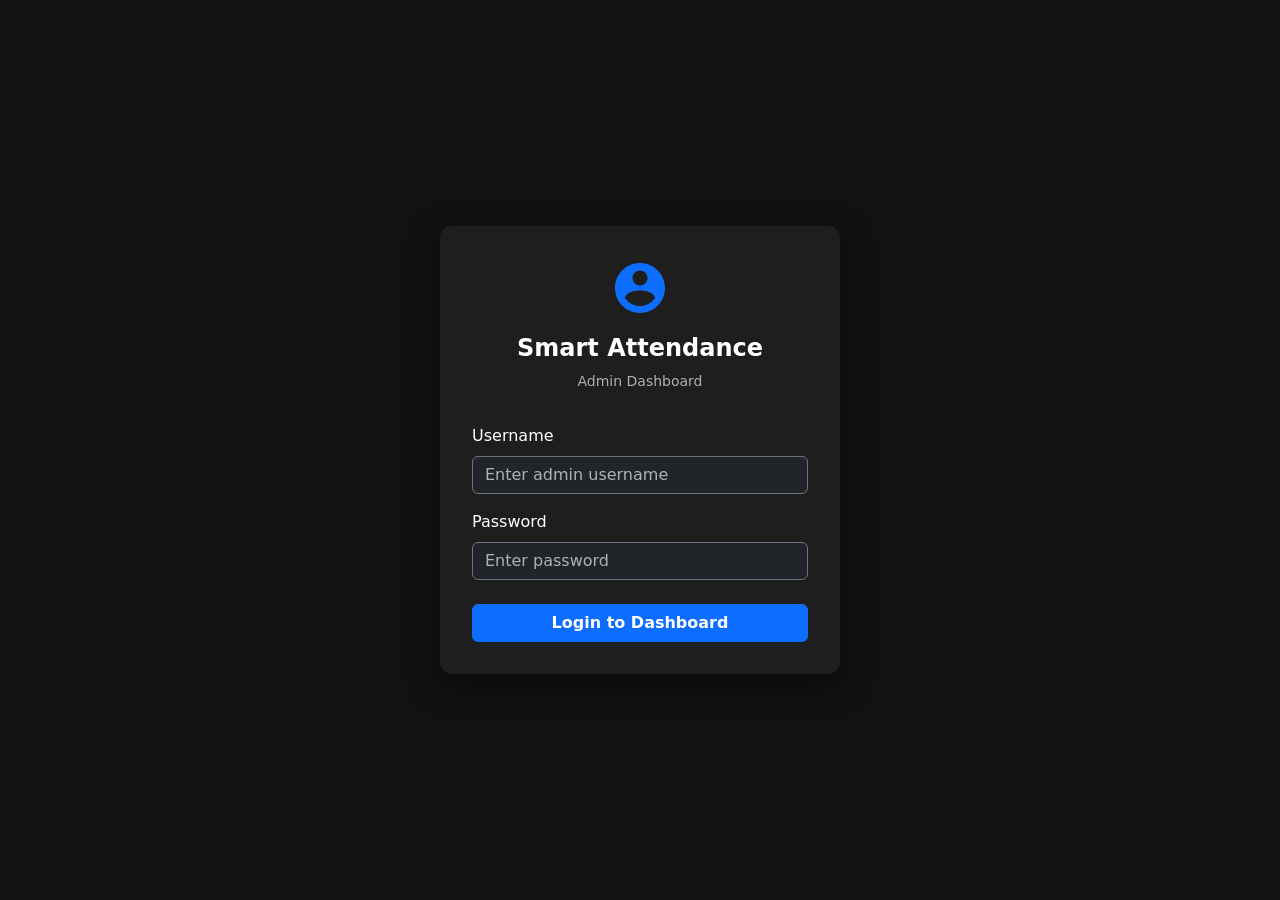
==== frontend/login.html @ e0f8c918 "Feat(Security): Implement Admin Web Dashboard Login Page (Phase 3)" ====
<!DOCTYPE html>
<html lang="en" data-bs-theme="dark">
<head>
    <meta charset="UTF-8">
    <meta name="viewport" content="width=device-width, initial-scale=1.0">
    <title>Admin Login - Smart Attendance</title>
    <link href="https://cdn.jsdelivr.net/npm/bootstrap@5.3.2/dist/css/bootstrap.min.css" rel="stylesheet">
    <style>
        body {
            display: flex;
            align-items: center;
            justify-content: center;
            height: 100vh;
            background-color: #121212;
            color: white;
        }
        .login-card {
            background-color: #1e1e1e;
            padding: 2rem;
            border-radius: 12px;
            box-shadow: 0 10px 30px rgba(0,0,0,0.5);
            width: 100%;
            max-width: 400px;
        }
        .logo {
            text-align: center;
            margin-bottom: 2rem;
        }
        .logo svg {
            width: 60px;
            height: 60px;
            fill: #0d6efd;
            margin-bottom: 1rem;
        }
    </style>
</head>
<body>
    <div class="login-card">
        <div class="logo">
            <svg xmlns="http://www.w3.org/2000/svg" viewBox="0 0 24 24"><path d="M12 2C6.48 2 2 6.48 2 12s4.48 10 10 10 10-4.48 10-10S17.52 2 12 2zm0 3c1.66 0 3 1.34 3 3s-1.34 3-3 3-3-1.34-3-3 1.34-3 3-3zm0 14.2c-2.5 0-4.71-1.28-6-3.22.03-1.99 4-3.08 6-3.08 1.99 0 5.97 1.09 6 3.08-1.29 1.94-3.5 3.22-6 3.22z"/></svg>
            <h4 class="fw-bold">Smart Attendance</h4>
            <p class="text-muted small">Admin Dashboard</p>
        </div>
        
        <form id="loginForm">
            <div class="mb-3">
                <label class="form-label">Username</label>
                <input type="text" id="username" class="form-control bg-dark text-white border-secondary" required placeholder="Enter admin username">
            </div>
            <div class="mb-4">
                <label class="form-label">Password</label>
                <input type="password" id="password" class="form-control bg-dark text-white border-secondary" required placeholder="Enter password">
            </div>
            <button type="submit" class="btn btn-primary w-100 fw-bold">Login to Dashboard</button>
            <div id="errorMsg" class="text-danger text-center mt-3 small" style="display: none;"></div>
        </form>
    </div>

    <script>
        document.getElementById('loginForm').addEventListener('submit', async (e) => {
            e.preventDefault();
            const btn = e.target.querySelector('button');
            const errorDiv = document.getElementById('errorMsg');
            
            btn.disabled = true;
            btn.innerText = 'Verifying...';
            errorDiv.style.display = 'none';

            try {
                const response = await fetch('/api/auth/login', {
                    method: 'POST',
                    headers: { 'Content-Type': 'application/json' },
                    body: JSON.stringify({
                        username: document.getElementById('username').value,
                        password: document.getElementById('password').value
                    })
                });

                if (response.ok) {
                    window.location.href = '/';
                } else {
                    const data = await response.json();
                    errorDiv.innerText = data.detail || 'Invalid credentials';
                    errorDiv.style.display = 'block';
                }
            } catch (err) {
                errorDiv.innerText = 'Network error. Please try again.';
                errorDiv.style.display = 'block';
            } finally {
                btn.disabled = false;
                btn.innerText = 'Login to Dashboard';
            }
        });
    </script>
</body>
</html>
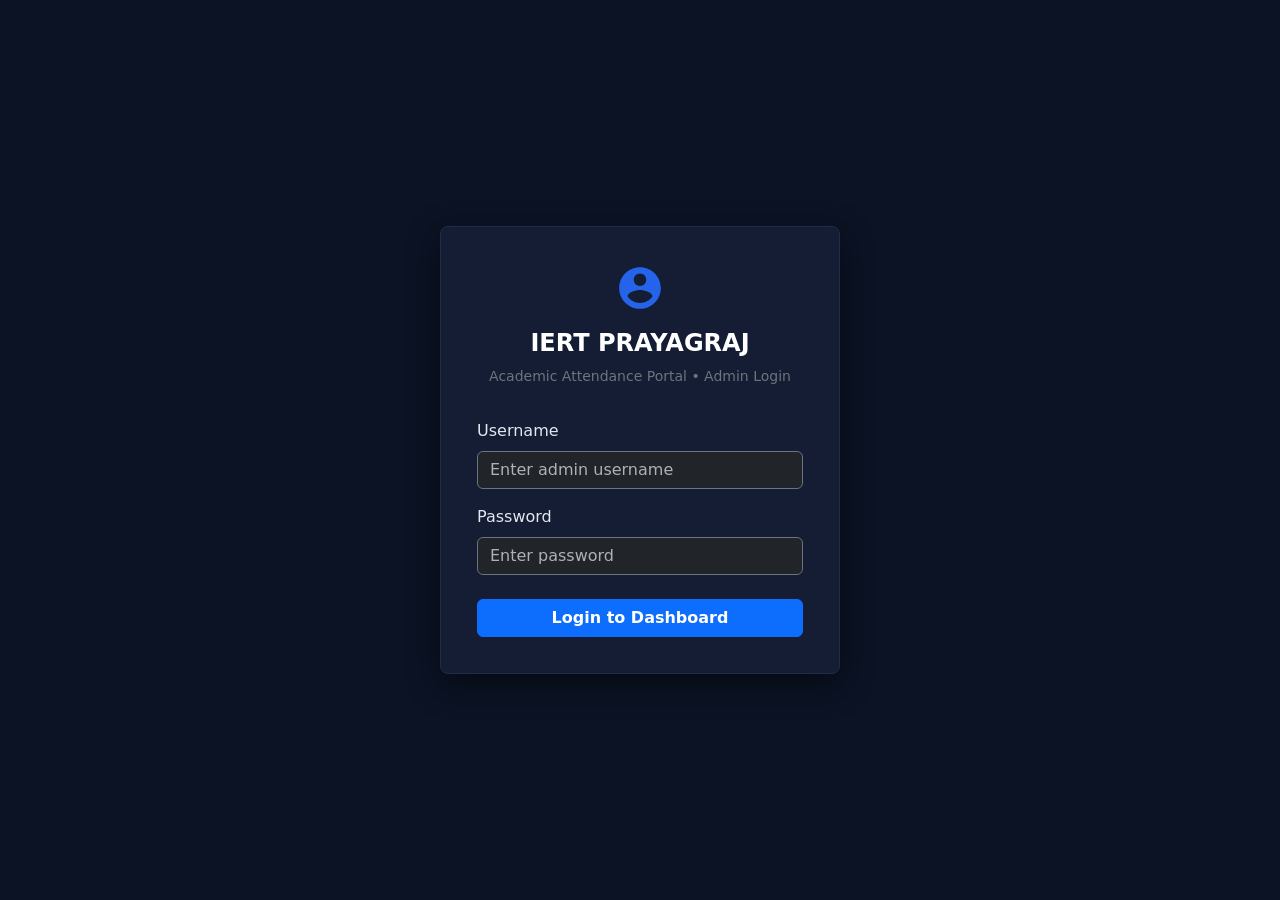
==== commit 4015c3d2: "feat(ui,hardware): modernize frontend theme and update ESP32 beacon firmware - Redesign dashboard an" ====
--- a/frontend/login.html
+++ b/frontend/login.html
@@ -3,7 +3,7 @@
 <head>
     <meta charset="UTF-8">
     <meta name="viewport" content="width=device-width, initial-scale=1.0">
-    <title>Admin Login - Smart Attendance</title>
+    <title>Admin Login — IERT Attendance Portal</title>
     <link href="https://cdn.jsdelivr.net/npm/bootstrap@5.3.2/dist/css/bootstrap.min.css" rel="stylesheet">
     <style>
         body {
@@ -11,13 +11,14 @@
             align-items: center;
             justify-content: center;
             height: 100vh;
-            background-color: #121212;
-            color: white;
+            background-color: #0b1324;
+            color: #e2e8f0;
         }
         .login-card {
-            background-color: #1e1e1e;
-            padding: 2rem;
-            border-radius: 12px;
+            background-color: #141d33;
+            padding: 2.25rem;
+            border-radius: 8px;
+            border: 1px solid #1f2d4d;
             box-shadow: 0 10px 30px rgba(0,0,0,0.5);
             width: 100%;
             max-width: 400px;
@@ -27,9 +28,9 @@
             margin-bottom: 2rem;
         }
         .logo svg {
-            width: 60px;
-            height: 60px;
-            fill: #0d6efd;
+            width: 50px;
+            height: 50px;
+            fill: #2563eb;
             margin-bottom: 1rem;
         }
     </style>
@@ -38,8 +39,8 @@
     <div class="login-card">
         <div class="logo">
             <svg xmlns="http://www.w3.org/2000/svg" viewBox="0 0 24 24"><path d="M12 2C6.48 2 2 6.48 2 12s4.48 10 10 10 10-4.48 10-10S17.52 2 12 2zm0 3c1.66 0 3 1.34 3 3s-1.34 3-3 3-3-1.34-3-3 1.34-3 3-3zm0 14.2c-2.5 0-4.71-1.28-6-3.22.03-1.99 4-3.08 6-3.08 1.99 0 5.97 1.09 6 3.08-1.29 1.94-3.5 3.22-6 3.22z"/></svg>
-            <h4 class="fw-bold">Smart Attendance</h4>
-            <p class="text-muted small">Admin Dashboard</p>
+            <h4 class="fw-bold text-white tracking-wide">IERT PRAYAGRAJ</h4>
+            <p class="text-secondary small">Academic Attendance Portal &bull; Admin Login</p>
         </div>
         
         <form id="loginForm">
@@ -68,7 +69,7 @@
 
             try {
                 const response = await fetch('/api/auth/login', {
-                    method: 'POST',
+                    method: 'POST', credentials: 'include',
                     headers: { 'Content-Type': 'application/json' },
                     body: JSON.stringify({
                         username: document.getElementById('username').value,
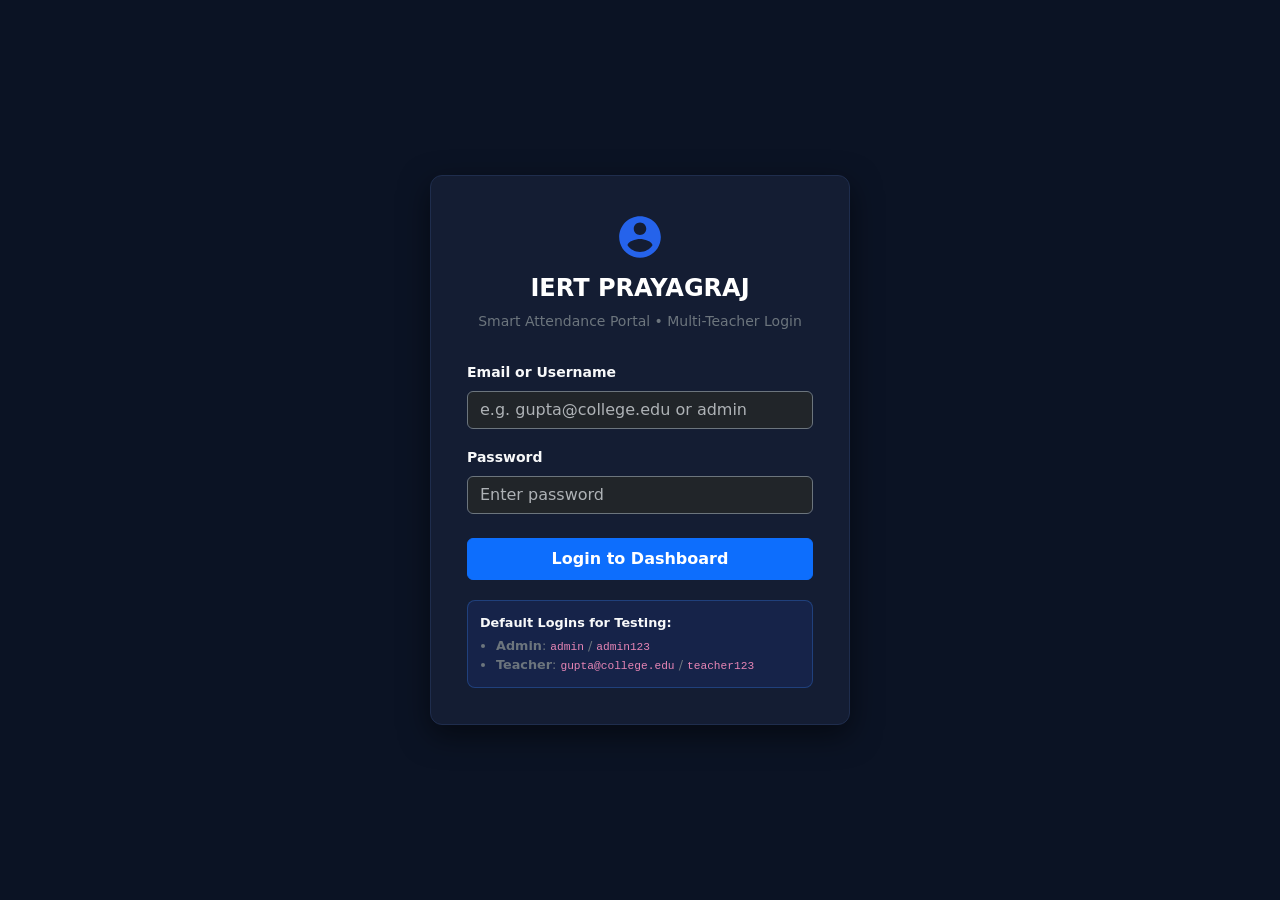
==== commit 988841e4: "feat: add multi-teacher login, role management, and bulk weekly timetable upload" ====
--- a/frontend/login.html
+++ b/frontend/login.html
@@ -3,35 +3,44 @@
 <head>
     <meta charset="UTF-8">
     <meta name="viewport" content="width=device-width, initial-scale=1.0">
-    <title>Admin Login — IERT Attendance Portal</title>
+    <title>Faculty & Admin Login — IERT Attendance Portal</title>
     <link href="https://cdn.jsdelivr.net/npm/bootstrap@5.3.2/dist/css/bootstrap.min.css" rel="stylesheet">
     <style>
         body {
             display: flex;
             align-items: center;
             justify-content: center;
-            height: 100vh;
+            min-height: 100vh;
             background-color: #0b1324;
             color: #e2e8f0;
+            padding: 1rem;
         }
         .login-card {
             background-color: #141d33;
             padding: 2.25rem;
-            border-radius: 8px;
+            border-radius: 12px;
             border: 1px solid #1f2d4d;
             box-shadow: 0 10px 30px rgba(0,0,0,0.5);
             width: 100%;
-            max-width: 400px;
+            max-width: 420px;
         }
         .logo {
             text-align: center;
-            margin-bottom: 2rem;
+            margin-bottom: 1.75rem;
         }
         .logo svg {
             width: 50px;
             height: 50px;
             fill: #2563eb;
-            margin-bottom: 1rem;
+            margin-bottom: 0.75rem;
+        }
+        .hint-box {
+            background-color: rgba(30, 58, 138, 0.25);
+            border: 1px solid rgba(59, 130, 246, 0.3);
+            border-radius: 8px;
+            font-size: 0.8rem;
+            padding: 0.75rem;
+            margin-top: 1.25rem;
         }
     </style>
 </head>
@@ -40,21 +49,29 @@
         <div class="logo">
             <svg xmlns="http://www.w3.org/2000/svg" viewBox="0 0 24 24"><path d="M12 2C6.48 2 2 6.48 2 12s4.48 10 10 10 10-4.48 10-10S17.52 2 12 2zm0 3c1.66 0 3 1.34 3 3s-1.34 3-3 3-3-1.34-3-3 1.34-3 3-3zm0 14.2c-2.5 0-4.71-1.28-6-3.22.03-1.99 4-3.08 6-3.08 1.99 0 5.97 1.09 6 3.08-1.29 1.94-3.5 3.22-6 3.22z"/></svg>
             <h4 class="fw-bold text-white tracking-wide">IERT PRAYAGRAJ</h4>
-            <p class="text-secondary small">Academic Attendance Portal &bull; Admin Login</p>
+            <p class="text-secondary small mb-0">Smart Attendance Portal &bull; Multi-Teacher Login</p>
         </div>
         
         <form id="loginForm">
             <div class="mb-3">
-                <label class="form-label">Username</label>
-                <input type="text" id="username" class="form-control bg-dark text-white border-secondary" required placeholder="Enter admin username">
+                <label class="form-label text-light small fw-semibold">Email or Username</label>
+                <input type="text" id="username" class="form-control bg-dark text-white border-secondary" required placeholder="e.g. gupta@college.edu or admin">
             </div>
             <div class="mb-4">
-                <label class="form-label">Password</label>
+                <label class="form-label text-light small fw-semibold">Password</label>
                 <input type="password" id="password" class="form-control bg-dark text-white border-secondary" required placeholder="Enter password">
             </div>
-            <button type="submit" class="btn btn-primary w-100 fw-bold">Login to Dashboard</button>
+            <button type="submit" class="btn btn-primary w-100 fw-bold py-2">Login to Dashboard</button>
             <div id="errorMsg" class="text-danger text-center mt-3 small" style="display: none;"></div>
         </form>
+
+        <div class="hint-box text-secondary">
+            <strong class="text-light">Default Logins for Testing:</strong>
+            <ul class="mb-0 ps-3 mt-1">
+                <li><strong>Admin</strong>: <code>admin</code> / <code>admin123</code></li>
+                <li><strong>Teacher</strong>: <code>gupta@college.edu</code> / <code>teacher123</code></li>
+            </ul>
+        </div>
     </div>
 
     <script>
@@ -64,7 +81,7 @@
             const errorDiv = document.getElementById('errorMsg');
             
             btn.disabled = true;
-            btn.innerText = 'Verifying...';
+            btn.innerText = 'Authenticating...';
             errorDiv.style.display = 'none';
 
             try {
@@ -77,15 +94,18 @@
                     })
                 });
 
-                if (response.ok) {
+                const data = await response.json();
+                if (response.ok && data.status === 'success') {
+                    if (data.user) {
+                        localStorage.setItem('currentUser', JSON.stringify(data.user));
+                    }
                     window.location.href = '/';
                 } else {
-                    const data = await response.json();
-                    errorDiv.innerText = data.detail || 'Invalid credentials';
+                    errorDiv.innerText = data.detail || data.message || 'Invalid username or password';
                     errorDiv.style.display = 'block';
                 }
             } catch (err) {
-                errorDiv.innerText = 'Network error. Please try again.';
+                errorDiv.innerText = 'Network connection error. Please try again.';
                 errorDiv.style.display = 'block';
             } finally {
                 btn.disabled = false;
@@ -95,3 +115,4 @@
     </script>
 </body>
 </html>
+
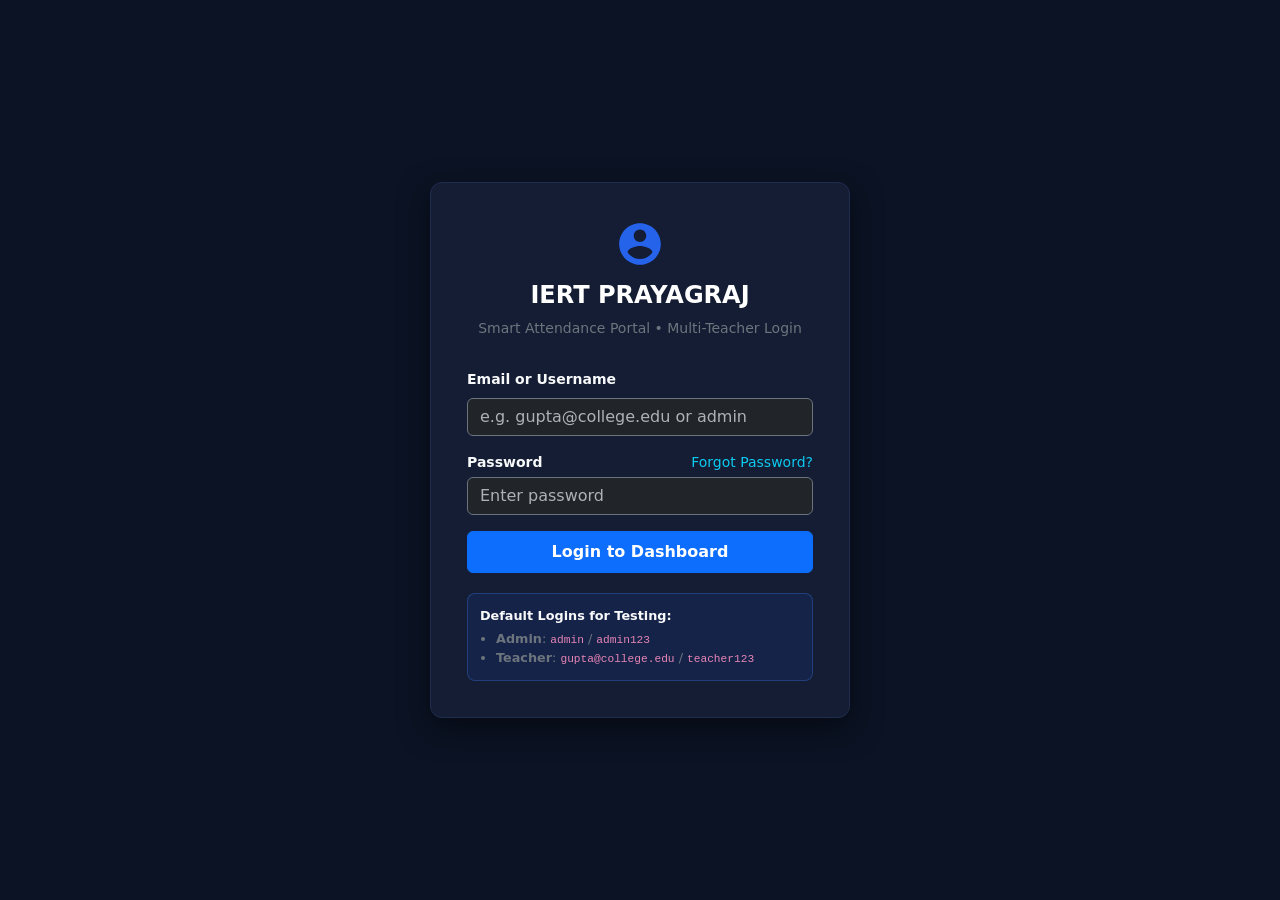
==== commit 3065d793: "feat(auth): implement self-service forgot password & admin password reset features" ====
--- a/frontend/login.html
+++ b/frontend/login.html
@@ -57,8 +57,11 @@
                 <label class="form-label text-light small fw-semibold">Email or Username</label>
                 <input type="text" id="username" class="form-control bg-dark text-white border-secondary" required placeholder="e.g. gupta@college.edu or admin">
             </div>
-            <div class="mb-4">
-                <label class="form-label text-light small fw-semibold">Password</label>
+            <div class="mb-3">
+                <div class="d-flex justify-content-between align-items-center mb-1">
+                    <label class="form-label text-light small fw-semibold mb-0">Password</label>
+                    <a href="#" id="forgotPasswordBtn" class="small text-decoration-none text-info">Forgot Password?</a>
+                </div>
                 <input type="password" id="password" class="form-control bg-dark text-white border-secondary" required placeholder="Enter password">
             </div>
             <button type="submit" class="btn btn-primary w-100 fw-bold py-2">Login to Dashboard</button>
@@ -74,10 +77,90 @@
         </div>
     </div>
 
+    <!-- Forgot Password Modal -->
+    <div class="modal fade" id="forgotModal" tabindex="-1" aria-hidden="true">
+        <div class="modal-dialog modal-dialog-centered">
+            <div class="modal-content bg-dark text-light border-secondary">
+                <div class="modal-header border-secondary">
+                    <h5 class="modal-title text-white fw-bold">Reset Password</h5>
+                    <button type="button" class="btn-close btn-close-white" data-bs-dismiss="modal" aria-label="Close"></button>
+                </div>
+                <form id="forgotForm">
+                    <div class="modal-body">
+                        <p class="small text-secondary mb-3">Enter your registered faculty email address and your new desired password.</p>
+                        <div class="mb-3">
+                            <label class="form-label small fw-semibold">Registered Email</label>
+                            <input type="email" id="forgotEmail" class="form-control bg-dark text-white border-secondary" required placeholder="e.g. gupta@college.edu">
+                        </div>
+                        <div class="mb-3">
+                            <label class="form-label small fw-semibold">New Password</label>
+                            <input type="password" id="forgotNewPassword" class="form-control bg-dark text-white border-secondary" required minlength="4" placeholder="Minimum 4 characters">
+                        </div>
+                        <div id="forgotMsg" class="small mt-2 text-center" style="display: none;"></div>
+                    </div>
+                    <div class="modal-footer border-secondary">
+                        <button type="button" class="btn btn-outline-secondary btn-sm" data-bs-dismiss="modal">Cancel</button>
+                        <button type="submit" id="forgotSubmitBtn" class="btn btn-warning btn-sm fw-bold">Reset Password</button>
+                    </div>
+                </form>
+            </div>
+        </div>
+    </div>
+
+    <script src="https://cdn.jsdelivr.net/npm/bootstrap@5.3.2/dist/js/bootstrap.bundle.min.js"></script>
     <script>
+        const forgotModal = new bootstrap.Modal(document.getElementById('forgotModal'));
+        document.getElementById('forgotPasswordBtn').addEventListener('click', (e) => {
+            e.preventDefault();
+            document.getElementById('forgotMsg').style.display = 'none';
+            document.getElementById('forgotForm').reset();
+            forgotModal.show();
+        });
+
+        document.getElementById('forgotForm').addEventListener('submit', async (e) => {
+            e.preventDefault();
+            const btn = document.getElementById('forgotSubmitBtn');
+            const msgDiv = document.getElementById('forgotMsg');
+            const email = document.getElementById('forgotEmail').value.trim();
+            const newPassword = document.getElementById('forgotNewPassword').value.trim();
+
+            btn.disabled = true;
+            btn.innerText = 'Resetting...';
+            msgDiv.style.display = 'none';
+
+            try {
+                const response = await fetch('/api/auth/forgot-password', {
+                    method: 'POST',
+                    headers: { 'Content-Type': 'application/json' },
+                    body: JSON.stringify({ email, new_password: newPassword })
+                });
+
+                const data = await response.json();
+                if (response.ok && data.status === 'success') {
+                    msgDiv.className = 'small mt-2 text-center text-success';
+                    msgDiv.innerText = data.message || 'Password reset successful! You can now log in.';
+                    msgDiv.style.display = 'block';
+                    setTimeout(() => {
+                        forgotModal.hide();
+                    }, 2000);
+                } else {
+                    msgDiv.className = 'small mt-2 text-center text-danger';
+                    msgDiv.innerText = data.detail || data.message || 'Failed to reset password.';
+                    msgDiv.style.display = 'block';
+                }
+            } catch (err) {
+                msgDiv.className = 'small mt-2 text-center text-danger';
+                msgDiv.innerText = 'Network error. Please try again.';
+                msgDiv.style.display = 'block';
+            } finally {
+                btn.disabled = false;
+                btn.innerText = 'Reset Password';
+            }
+        });
+
         document.getElementById('loginForm').addEventListener('submit', async (e) => {
             e.preventDefault();
-            const btn = e.target.querySelector('button');
+            const btn = e.target.querySelector('button[type="submit"]');
             const errorDiv = document.getElementById('errorMsg');
             
             btn.disabled = true;
@@ -115,4 +198,3 @@
     </script>
 </body>
 </html>
-
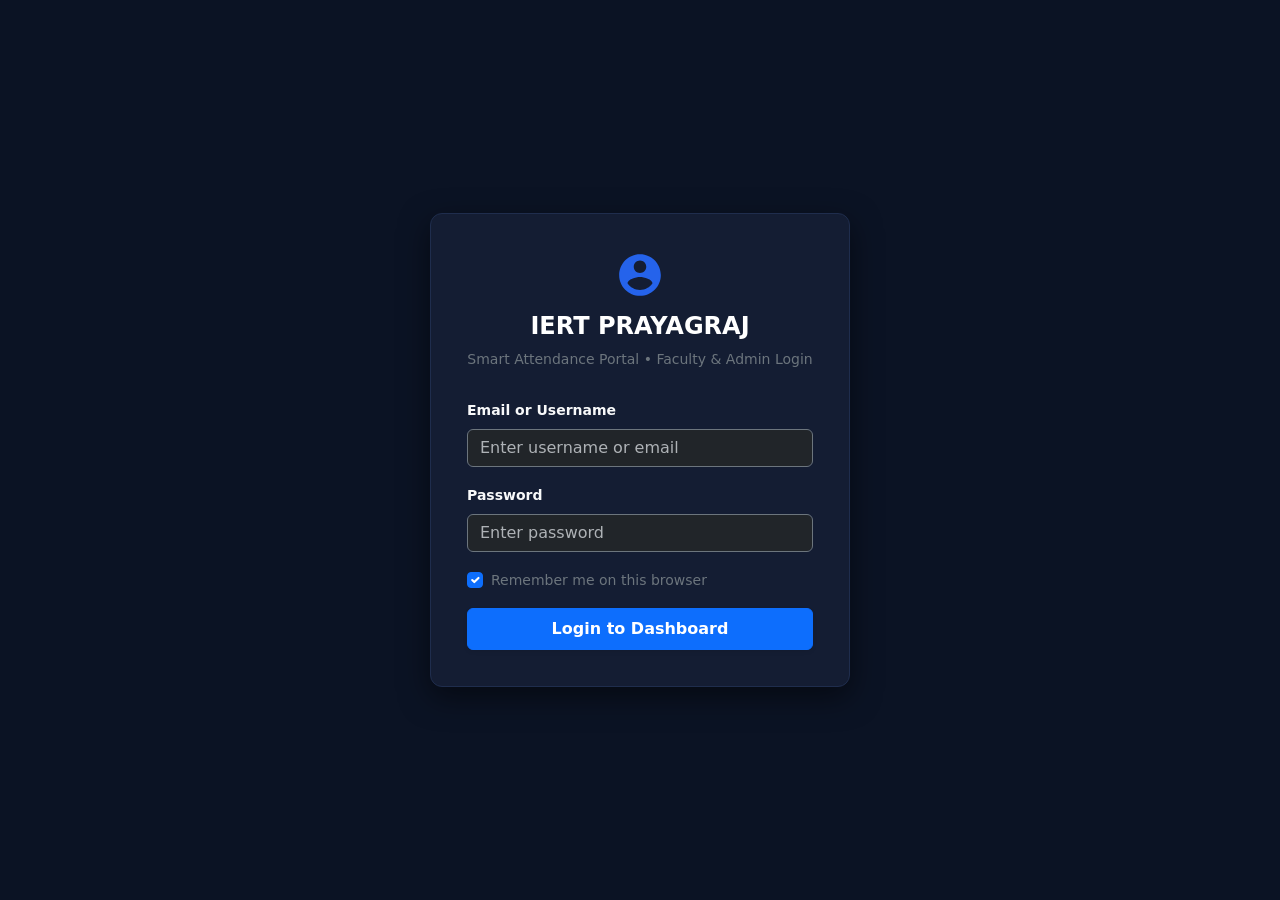
==== commit fa04472d: "feat(security): enforce exclusive .env super admin auth, remove all default teacher credentials, iso" ====
--- a/frontend/login.html
+++ b/frontend/login.html
@@ -34,14 +34,6 @@
             fill: #2563eb;
             margin-bottom: 0.75rem;
         }
-        .hint-box {
-            background-color: rgba(30, 58, 138, 0.25);
-            border: 1px solid rgba(59, 130, 246, 0.3);
-            border-radius: 8px;
-            font-size: 0.8rem;
-            padding: 0.75rem;
-            margin-top: 1.25rem;
-        }
     </style>
 </head>
 <body>
@@ -49,115 +41,41 @@
         <div class="logo">
             <svg xmlns="http://www.w3.org/2000/svg" viewBox="0 0 24 24"><path d="M12 2C6.48 2 2 6.48 2 12s4.48 10 10 10 10-4.48 10-10S17.52 2 12 2zm0 3c1.66 0 3 1.34 3 3s-1.34 3-3 3-3-1.34-3-3 1.34-3 3-3zm0 14.2c-2.5 0-4.71-1.28-6-3.22.03-1.99 4-3.08 6-3.08 1.99 0 5.97 1.09 6 3.08-1.29 1.94-3.5 3.22-6 3.22z"/></svg>
             <h4 class="fw-bold text-white tracking-wide">IERT PRAYAGRAJ</h4>
-            <p class="text-secondary small mb-0">Smart Attendance Portal &bull; Multi-Teacher Login</p>
+            <p class="text-secondary small mb-0">Smart Attendance Portal &bull; Faculty & Admin Login</p>
         </div>
         
         <form id="loginForm">
             <div class="mb-3">
                 <label class="form-label text-light small fw-semibold">Email or Username</label>
-                <input type="text" id="username" class="form-control bg-dark text-white border-secondary" required placeholder="e.g. gupta@college.edu or admin">
+                <input type="text" id="username" class="form-control bg-dark text-white border-secondary" required placeholder="Enter username or email" autocomplete="username">
             </div>
             <div class="mb-3">
-                <div class="d-flex justify-content-between align-items-center mb-1">
-                    <label class="form-label text-light small fw-semibold mb-0">Password</label>
-                    <a href="#" id="forgotPasswordBtn" class="small text-decoration-none text-info">Forgot Password?</a>
-                </div>
-                <input type="password" id="password" class="form-control bg-dark text-white border-secondary" required placeholder="Enter password">
+                <label class="form-label text-light small fw-semibold">Password</label>
+                <input type="password" id="password" class="form-control bg-dark text-white border-secondary" required placeholder="Enter password" autocomplete="current-password">
             </div>
-            <button type="submit" class="btn btn-primary w-100 fw-bold py-2">Login to Dashboard</button>
+            <div class="mb-3 form-check">
+                <input type="checkbox" class="form-check-input" id="rememberMe" checked>
+                <label class="form-check-label small text-secondary" for="rememberMe">Remember me on this browser</label>
+            </div>
+            <button type="submit" class="btn btn-primary w-100 fw-bold py-2 shadow-sm">Login to Dashboard</button>
             <div id="errorMsg" class="text-danger text-center mt-3 small" style="display: none;"></div>
         </form>
-
-        <div class="hint-box text-secondary">
-            <strong class="text-light">Default Logins for Testing:</strong>
-            <ul class="mb-0 ps-3 mt-1">
-                <li><strong>Admin</strong>: <code>admin</code> / <code>admin123</code></li>
-                <li><strong>Teacher</strong>: <code>gupta@college.edu</code> / <code>teacher123</code></li>
-            </ul>
-        </div>
-    </div>
-
-    <!-- Forgot Password Modal -->
-    <div class="modal fade" id="forgotModal" tabindex="-1" aria-hidden="true">
-        <div class="modal-dialog modal-dialog-centered">
-            <div class="modal-content bg-dark text-light border-secondary">
-                <div class="modal-header border-secondary">
-                    <h5 class="modal-title text-white fw-bold">Reset Password</h5>
-                    <button type="button" class="btn-close btn-close-white" data-bs-dismiss="modal" aria-label="Close"></button>
-                </div>
-                <form id="forgotForm">
-                    <div class="modal-body">
-                        <p class="small text-secondary mb-3">Enter your registered faculty email address and your new desired password.</p>
-                        <div class="mb-3">
-                            <label class="form-label small fw-semibold">Registered Email</label>
-                            <input type="email" id="forgotEmail" class="form-control bg-dark text-white border-secondary" required placeholder="e.g. gupta@college.edu">
-                        </div>
-                        <div class="mb-3">
-                            <label class="form-label small fw-semibold">New Password</label>
-                            <input type="password" id="forgotNewPassword" class="form-control bg-dark text-white border-secondary" required minlength="4" placeholder="Minimum 4 characters">
-                        </div>
-                        <div id="forgotMsg" class="small mt-2 text-center" style="display: none;"></div>
-                    </div>
-                    <div class="modal-footer border-secondary">
-                        <button type="button" class="btn btn-outline-secondary btn-sm" data-bs-dismiss="modal">Cancel</button>
-                        <button type="submit" id="forgotSubmitBtn" class="btn btn-warning btn-sm fw-bold">Reset Password</button>
-                    </div>
-                </form>
-            </div>
-        </div>
     </div>
 
     <script src="https://cdn.jsdelivr.net/npm/bootstrap@5.3.2/dist/js/bootstrap.bundle.min.js"></script>
     <script>
-        const forgotModal = new bootstrap.Modal(document.getElementById('forgotModal'));
-        document.getElementById('forgotPasswordBtn').addEventListener('click', (e) => {
-            e.preventDefault();
-            document.getElementById('forgotMsg').style.display = 'none';
-            document.getElementById('forgotForm').reset();
-            forgotModal.show();
-        });
+        // If already logged in, redirect straight to dashboard
+        (async () => {
+            try {
+                const res = await fetch('/api/auth/me', { credentials: 'include' });
+                const data = await res.json();
+                if (data && data.status === 'success' && data.user) {
+                    window.location.replace('/');
+                }
+            } catch (_) {}
+        })();
 
-        document.getElementById('forgotForm').addEventListener('submit', async (e) => {
-            e.preventDefault();
-            const btn = document.getElementById('forgotSubmitBtn');
-            const msgDiv = document.getElementById('forgotMsg');
-            const email = document.getElementById('forgotEmail').value.trim();
-            const newPassword = document.getElementById('forgotNewPassword').value.trim();
-
-            btn.disabled = true;
-            btn.innerText = 'Resetting...';
-            msgDiv.style.display = 'none';
-
-            try {
-                const response = await fetch('/api/auth/forgot-password', {
-                    method: 'POST',
-                    headers: { 'Content-Type': 'application/json' },
-                    body: JSON.stringify({ email, new_password: newPassword })
-                });
-
-                const data = await response.json();
-                if (response.ok && data.status === 'success') {
-                    msgDiv.className = 'small mt-2 text-center text-success';
-                    msgDiv.innerText = data.message || 'Password reset successful! You can now log in.';
-                    msgDiv.style.display = 'block';
-                    setTimeout(() => {
-                        forgotModal.hide();
-                    }, 2000);
-                } else {
-                    msgDiv.className = 'small mt-2 text-center text-danger';
-                    msgDiv.innerText = data.detail || data.message || 'Failed to reset password.';
-                    msgDiv.style.display = 'block';
-                }
-            } catch (err) {
-                msgDiv.className = 'small mt-2 text-center text-danger';
-                msgDiv.innerText = 'Network error. Please try again.';
-                msgDiv.style.display = 'block';
-            } finally {
-                btn.disabled = false;
-                btn.innerText = 'Reset Password';
-            }
-        });
-
+        // Login Submit
         document.getElementById('loginForm').addEventListener('submit', async (e) => {
             e.preventDefault();
             const btn = e.target.querySelector('button[type="submit"]');
@@ -172,7 +90,7 @@
                     method: 'POST', credentials: 'include',
                     headers: { 'Content-Type': 'application/json' },
                     body: JSON.stringify({
-                        username: document.getElementById('username').value,
+                        username: document.getElementById('username').value.trim(),
                         password: document.getElementById('password').value
                     })
                 });
@@ -182,7 +100,7 @@
                     if (data.user) {
                         localStorage.setItem('currentUser', JSON.stringify(data.user));
                     }
-                    window.location.href = '/';
+                    window.location.replace('/');
                 } else {
                     errorDiv.innerText = data.detail || data.message || 'Invalid username or password';
                     errorDiv.style.display = 'block';
